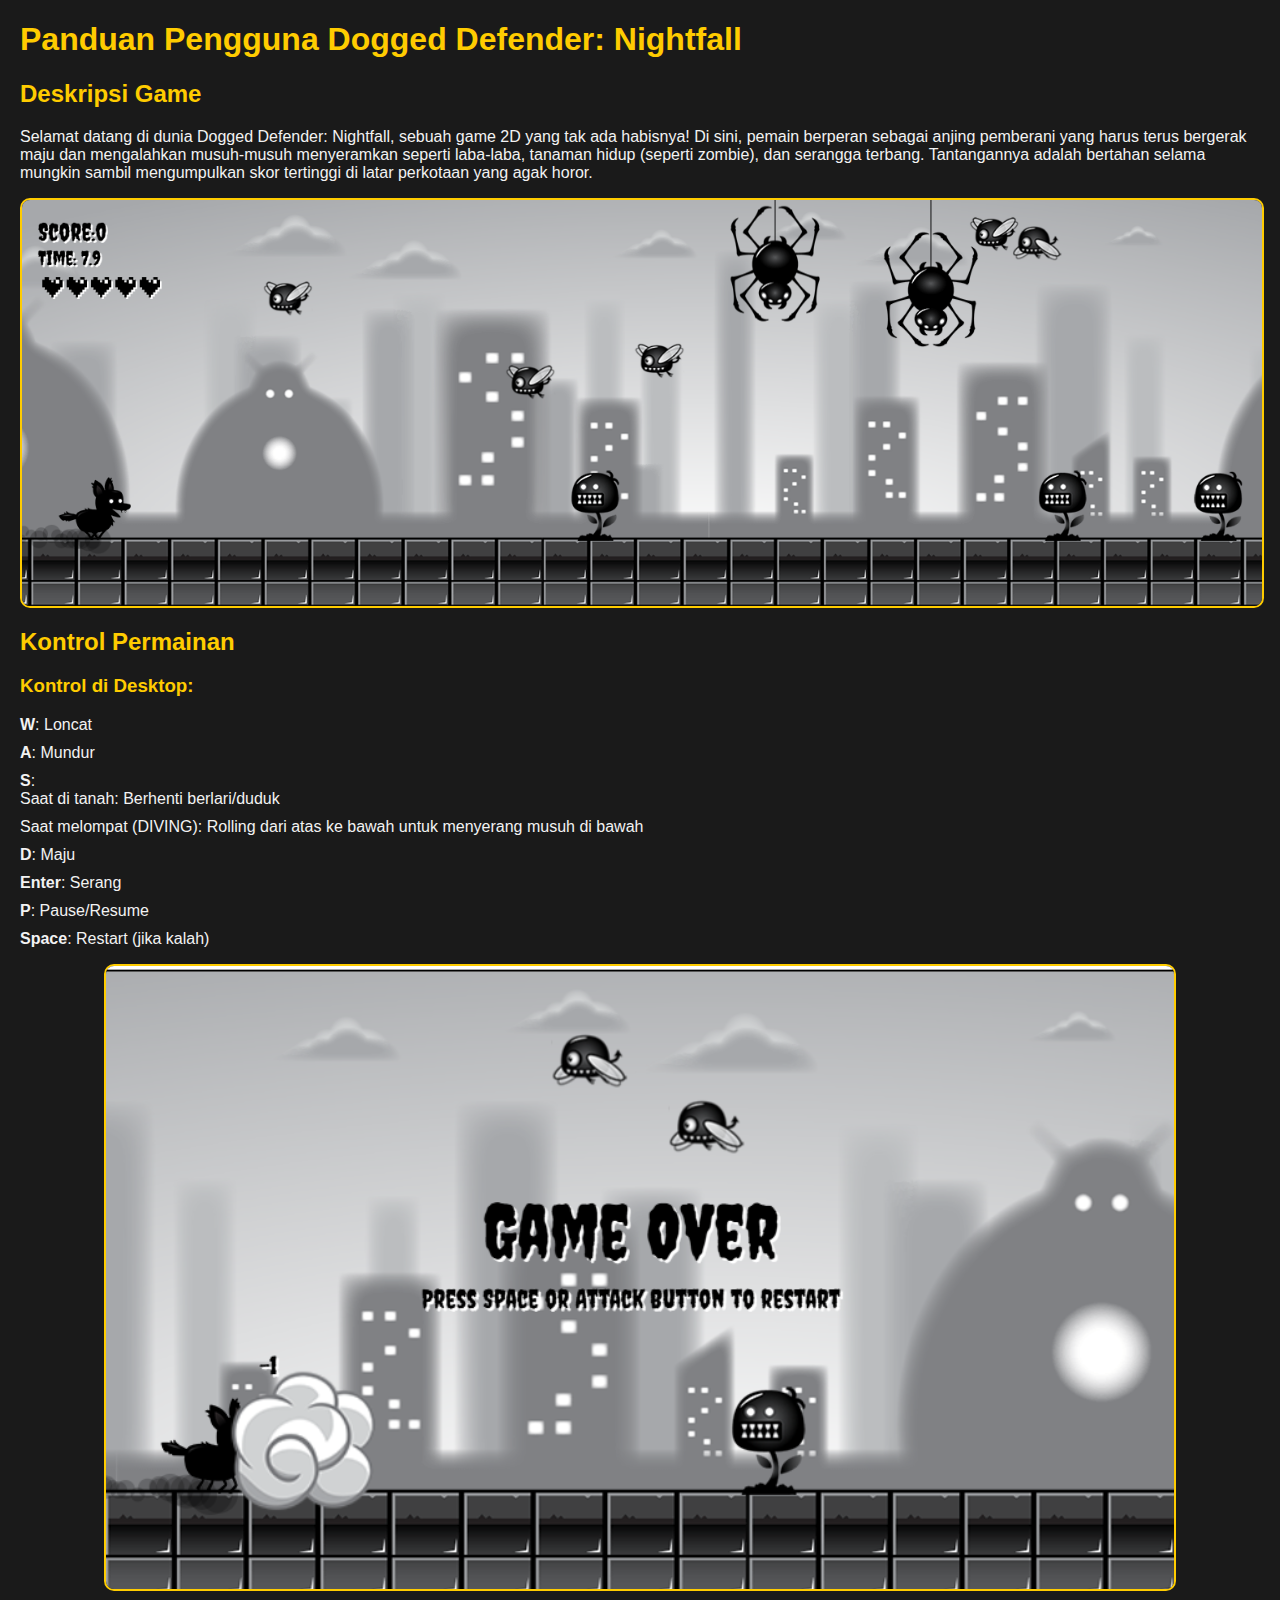
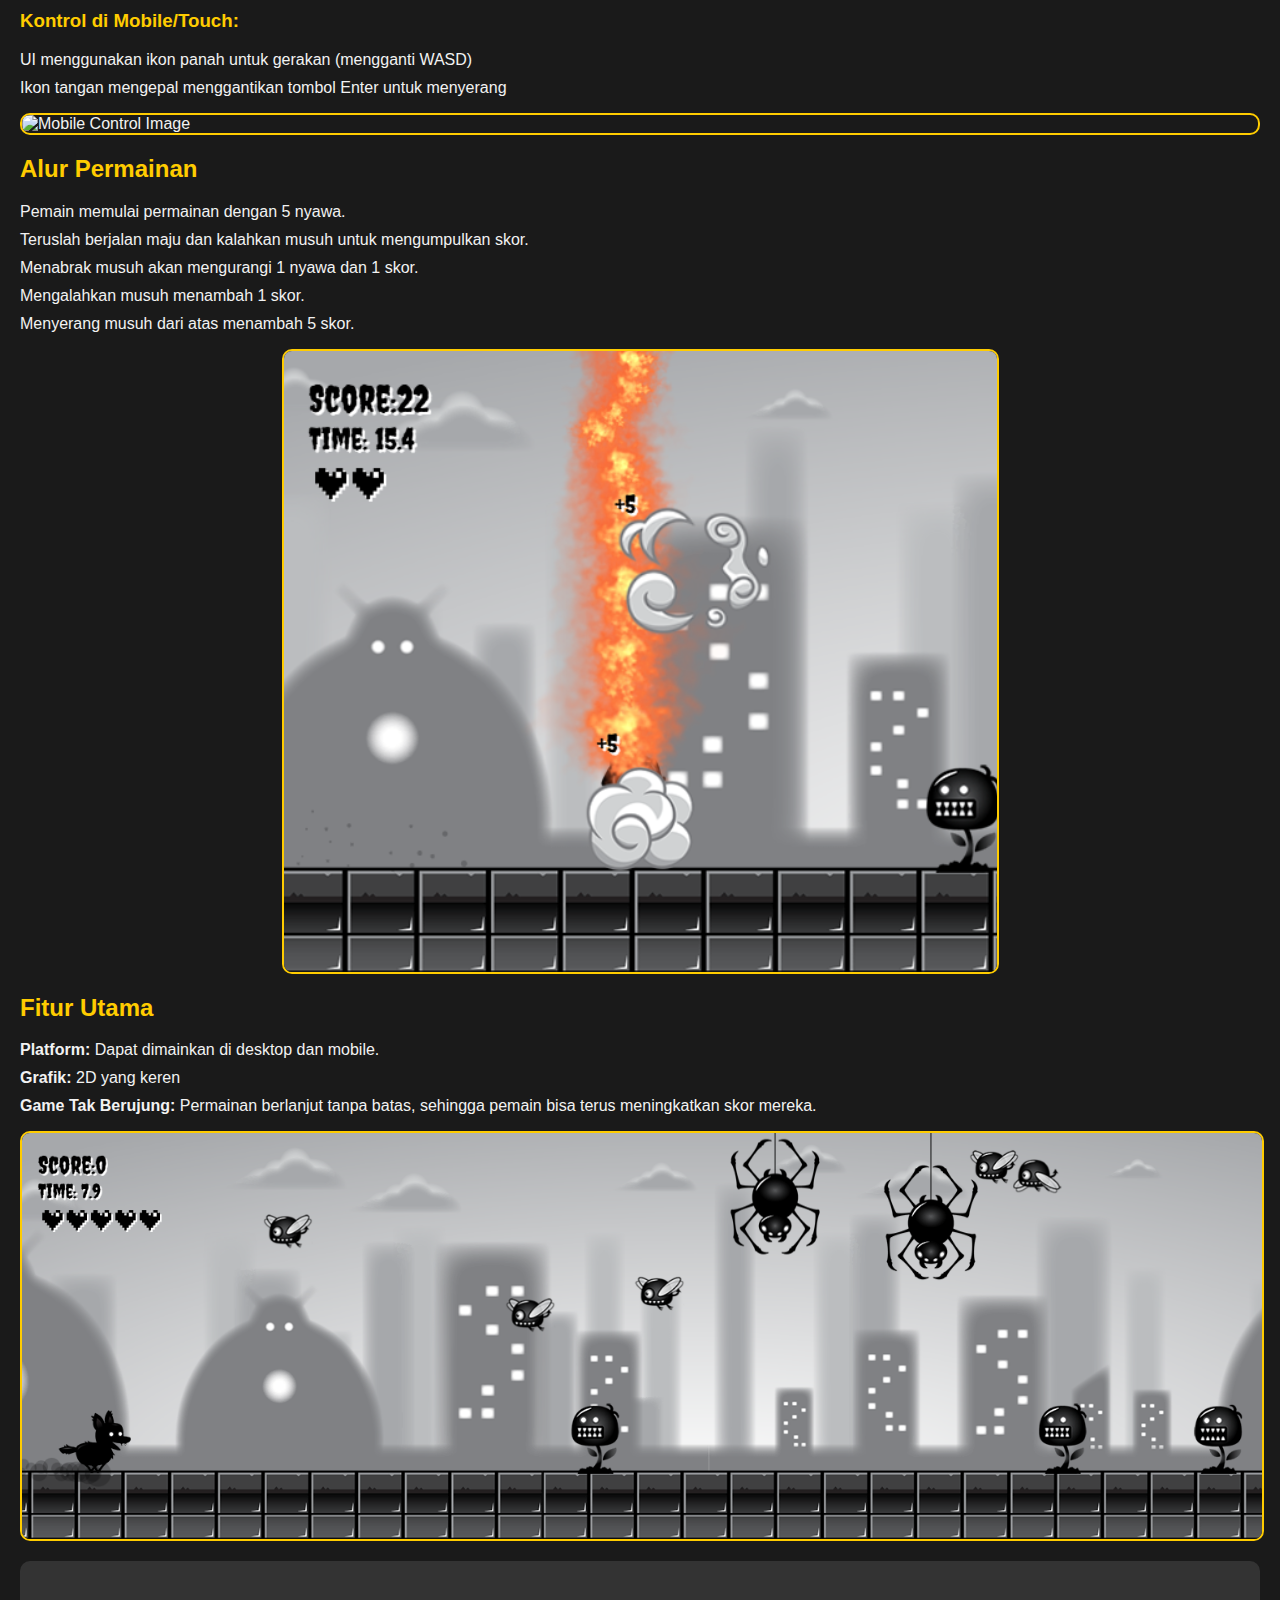
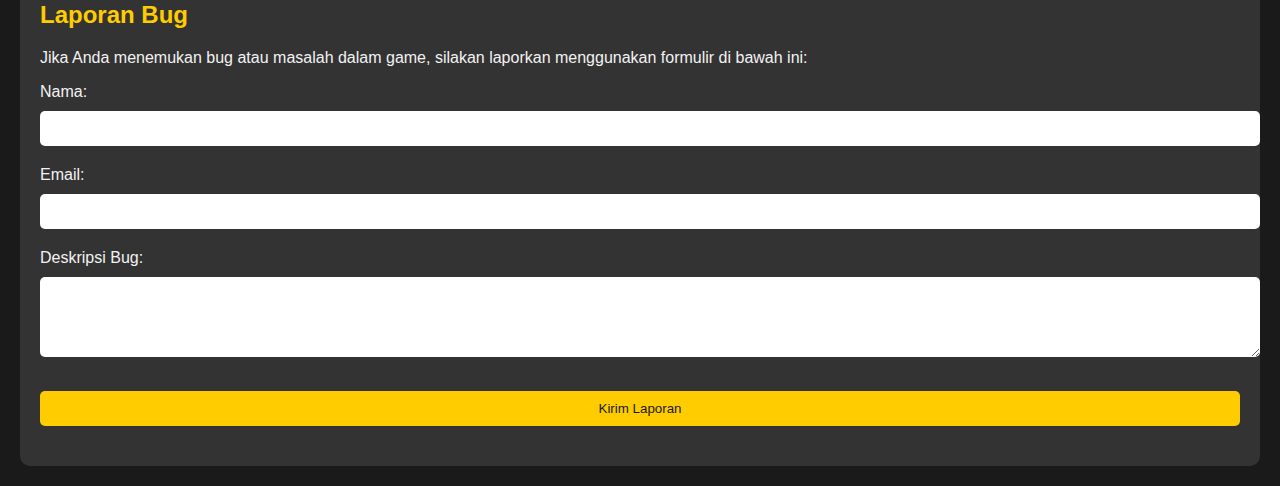
==== help.html @ 18910789 "add user guide" ====
<!DOCTYPE html>
<html lang="id">
<head>
    <meta charset="UTF-8">
    <meta name="viewport" content="width=device-width, initial-scale=1.0">
    <title>Panduan Pengguna Dogged Defender: Nightfall</title>
    <style>
        body {
            font-family: Arial, sans-serif;
            margin: 20px;
            background-color: #1a1a1a;
            color: #f2f2f2;
        }
        h1, h2, h3 {
            color: #ffcc00;
        }
        ul {
            list-style-type: none;
            padding: 0;
        }
        li {
            margin-bottom: 10px;
        }
        .section {
            margin-bottom: 20px;
        }
        .form-section {
            background-color: #333;
            padding: 20px;
            border-radius: 10px;
        }
        img {
            display: block;
            margin: 0 auto;
            max-width: 100%;
            height: auto;
            border: 2px solid #ffcc00;
            border-radius: 10px;
        }
        input, textarea {
            width: 100%;
            padding: 10px;
            margin-top: 10px;
            margin-bottom: 20px;
            border: none;
            border-radius: 5px;
        }
        input[type="submit"] {
            background-color: #ffcc00;
            color: #1a1a1a;
            cursor: pointer;
        }
    </style>
</head>
<body>
    <h1>Panduan Pengguna Dogged Defender: Nightfall</h1>

    <div class="section">
        <h2>Deskripsi Game</h2>
        <p>Selamat datang di dunia Dogged Defender: Nightfall, sebuah game 2D yang tak ada habisnya! Di sini, pemain berperan sebagai anjing pemberani yang harus terus bergerak maju dan mengalahkan musuh-musuh menyeramkan seperti laba-laba, tanaman hidup (seperti zombie), dan serangga terbang. Tantangannya adalah bertahan selama mungkin sambil mengumpulkan skor tertinggi di latar perkotaan yang agak horor.</p>
        <img src="/assets/help/OverView.png" alt="Deskripsi Game Image">
    </div>

    <div class="section">
        <h2>Kontrol Permainan</h2>
        <h3>Kontrol di Desktop:</h3>
        <ul>
            <li><strong>W</strong>: Loncat</li>
            <li><strong>A</strong>: Mundur</li>
            <li><strong>S</strong>: 
                <ul>
                    <li>Saat di tanah: Berhenti berlari/duduk</li>
                    <li>Saat melompat (DIVING): Rolling dari atas ke bawah untuk menyerang musuh di bawah</li>
                </ul>
            </li>
            <li><strong>D</strong>: Maju</li>
            <li><strong>Enter</strong>: Serang</li>
            <li><strong>P</strong>: Pause/Resume</li>
            <li><strong>Space</strong>: Restart (jika kalah)</li>
        </ul>
        <img src="/assets/help/gameOver.png" alt="Kontrol Permainan Image">
        <h3>Kontrol di Mobile/Touch:</h3>
        <ul>
            <li>UI menggunakan ikon panah untuk gerakan (mengganti WASD)</li>
            <li>Ikon tangan mengepal menggantikan tombol Enter untuk menyerang</li>
        </ul>
        <img src="path/to/your/image3.jpg" alt="Mobile Control Image">
    </div>

    <div class="section">
        <h2>Alur Permainan</h2>
        <ul>
            <li>Pemain memulai permainan dengan 5 nyawa.</li>
            <li>Teruslah berjalan maju dan kalahkan musuh untuk mengumpulkan skor.</li>
            <li>Menabrak musuh akan mengurangi 1 nyawa dan 1 skor.</li>
            <li>Mengalahkan musuh menambah 1 skor.</li>
            <li>Menyerang musuh dari atas menambah 5 skor.</li>
        </ul>
        <img src="/assets/help/diving.png" alt="Alur Permainan Image">
    </div>

    <div class="section">
        <h2>Fitur Utama</h2>
        <ul>
            <li><strong>Platform:</strong> Dapat dimainkan di desktop dan mobile.</li>
            <li><strong>Grafik:</strong> 2D yang keren</li>
            <li><strong>Game Tak Berujung:</strong> Permainan berlanjut tanpa batas, sehingga pemain bisa terus meningkatkan skor mereka.</li>
        </ul>
        <img src="/assets/help/OverView.png" alt="Fitur Utama Image">
    </div>

    <div class="section form-section">
        <h2>Laporan Bug</h2>
        <p>Jika Anda menemukan bug atau masalah dalam game, silakan laporkan menggunakan formulir di bawah ini:</p>
        <form action="your_server_endpoint" method="post">
            <label for="name">Nama:</label>
            <input type="text" id="name" name="name" required>
            
            <label for="email">Email:</label>
            <input type="email" id="email" name="email" required>
            
            <label for="bug">Deskripsi Bug:</label>
            <textarea id="bug" name="bug" rows="4" required></textarea>
            
            <input type="submit" value="Kirim Laporan">
        </form>
    </div>
</body>
</html>
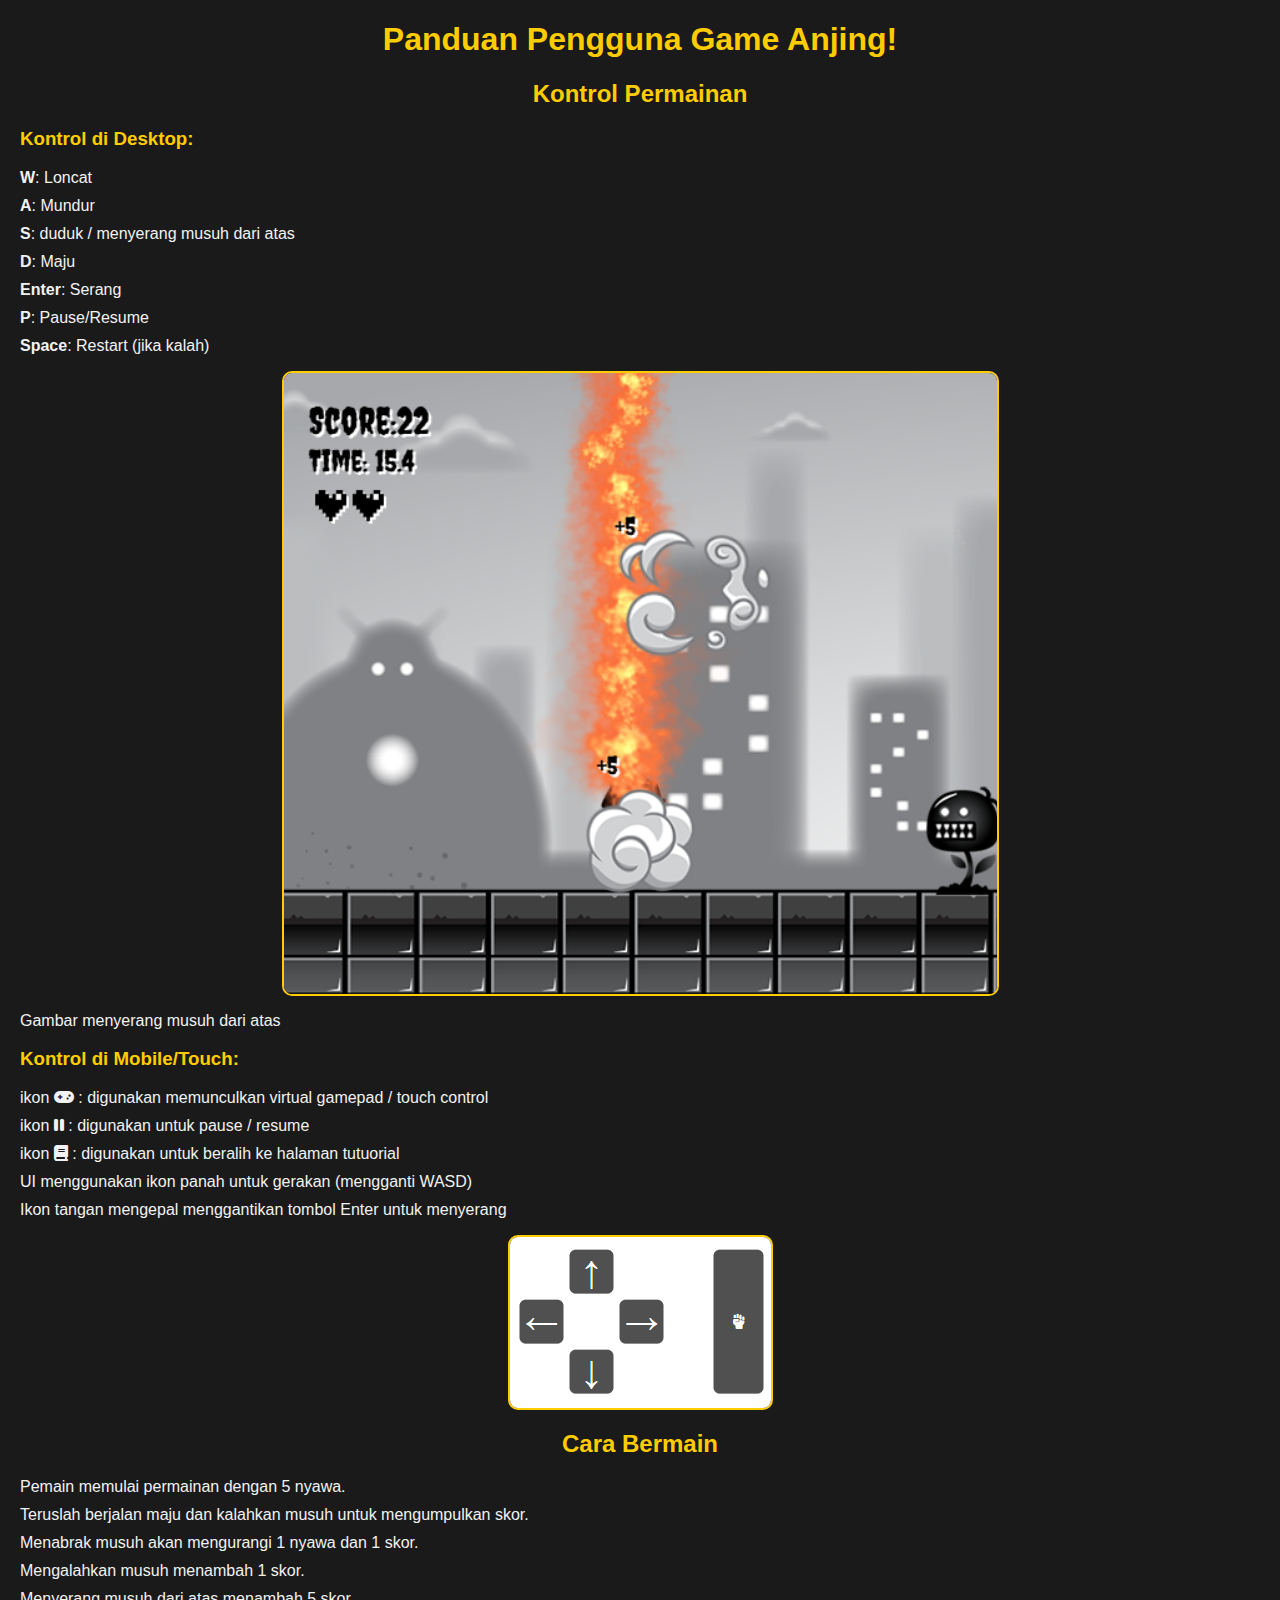
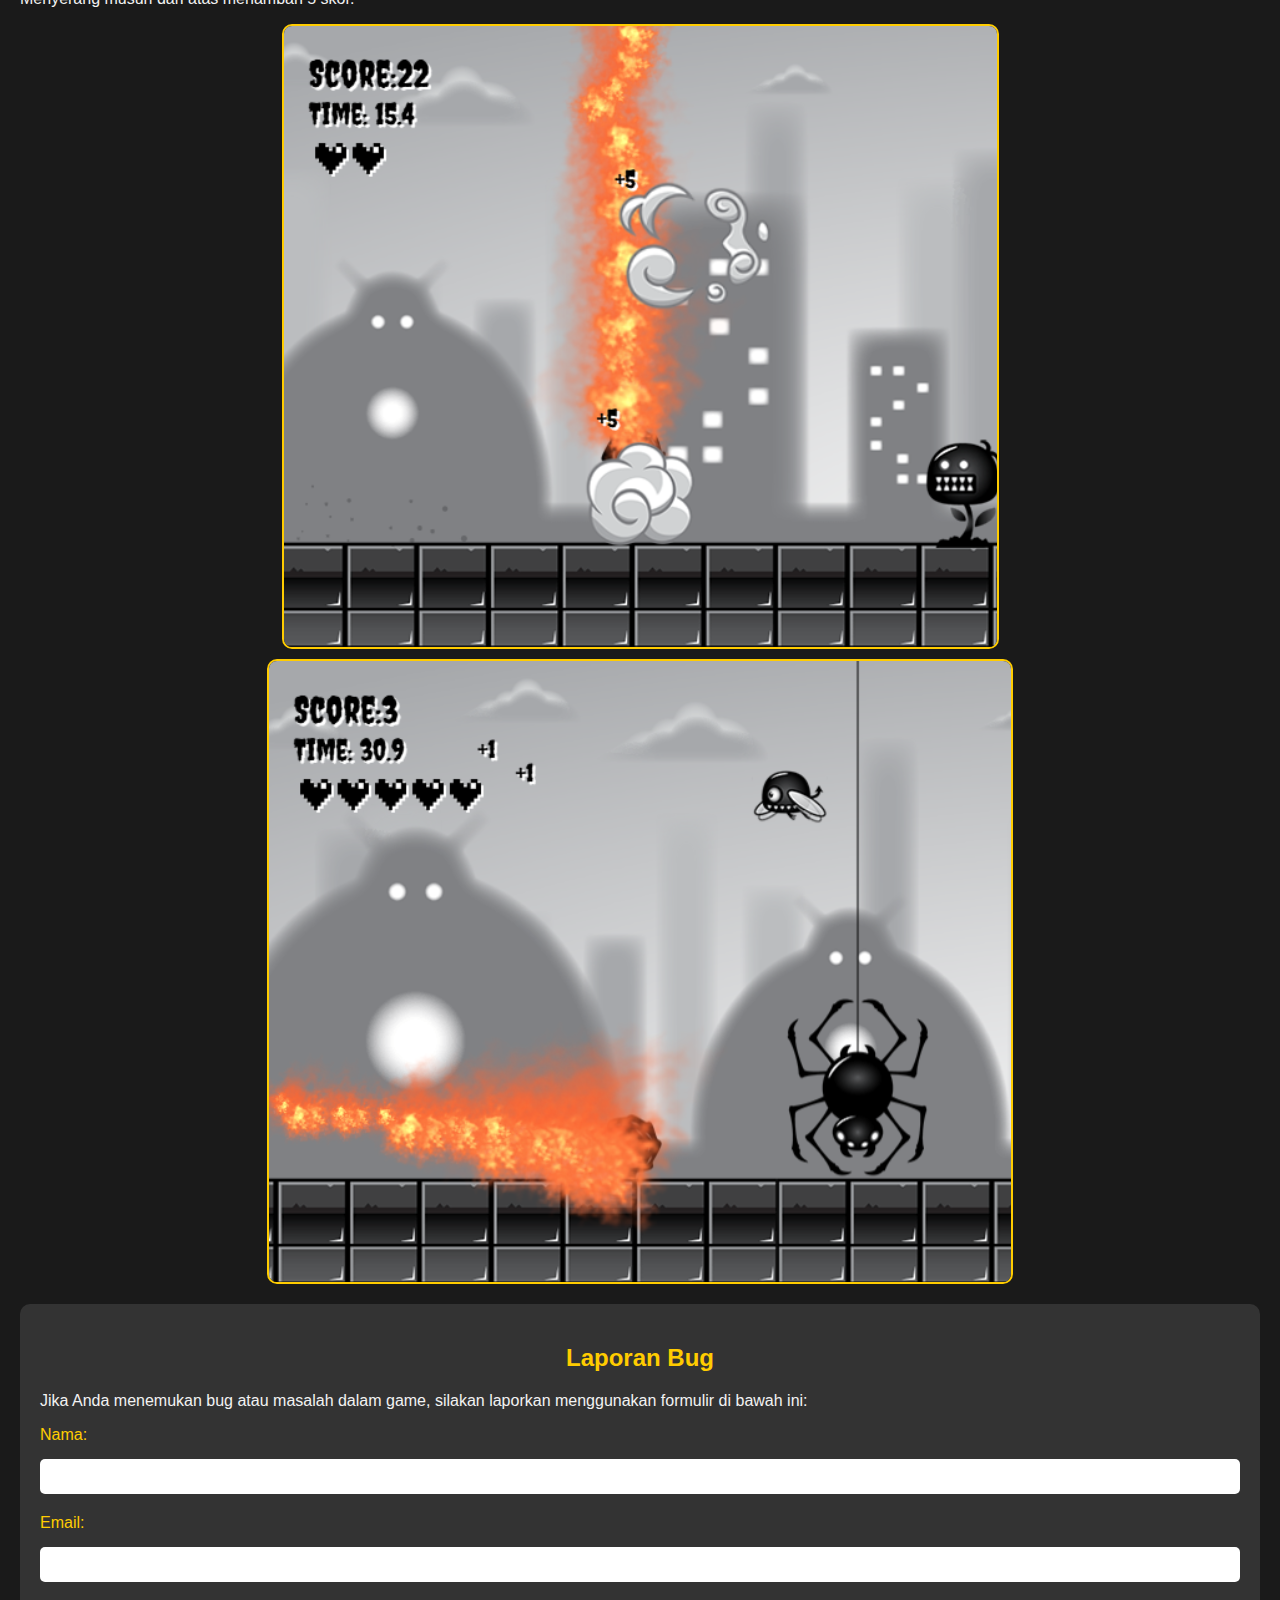
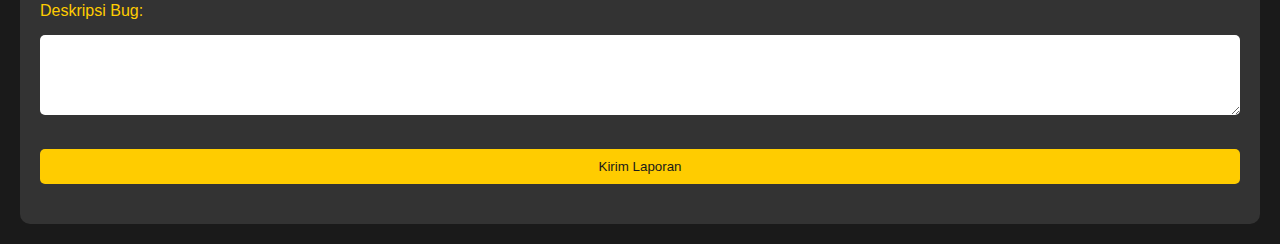
==== commit bb5c3152: "finish" ====
--- a/help.html
+++ b/help.html
@@ -1,94 +1,118 @@
 <!DOCTYPE html>
 <html lang="id">
+
 <head>
     <meta charset="UTF-8">
     <meta name="viewport" content="width=device-width, initial-scale=1.0">
-    <title>Panduan Pengguna Dogged Defender: Nightfall</title>
+    <link rel="stylesheet" href="https://cdnjs.cloudflare.com/ajax/libs/font-awesome/6.7.2/css/all.min.css"
+        integrity="sha512-Evv84Mr4kqVGRNSgIGL/F/aIDqQb7xQ2vcrdIwxfjThSH8CSR7PBEakCr51Ck+w+/U6swU2Im1vVX0SVk9ABhg=="
+        crossorigin="anonymous" referrerpolicy="no-referrer" />
+    <title>Panduan Pengguna Game Anjing!</title>
     <style>
         body {
-            font-family: Arial, sans-serif;
+            font-family: 'Arial', sans-serif;
             margin: 20px;
             background-color: #1a1a1a;
             color: #f2f2f2;
         }
-        h1, h2, h3 {
+
+        h1,
+        h2 {
+            text-align: center;
             color: #ffcc00;
         }
+
+        h3 {
+            color: #ffcc00;
+        }
+
         ul {
             list-style-type: none;
             padding: 0;
         }
+
         li {
             margin-bottom: 10px;
         }
+
         .section {
             margin-bottom: 20px;
         }
+
         .form-section {
             background-color: #333;
             padding: 20px;
             border-radius: 10px;
         }
+
         img {
             display: block;
-            margin: 0 auto;
             max-width: 100%;
             height: auto;
             border: 2px solid #ffcc00;
             border-radius: 10px;
+            margin: 10px auto;
         }
-        input, textarea {
+
+        input,
+        textarea {
             width: 100%;
             padding: 10px;
             margin-top: 10px;
             margin-bottom: 20px;
             border: none;
             border-radius: 5px;
+            box-sizing: border-box;
         }
+
         input[type="submit"] {
             background-color: #ffcc00;
             color: #1a1a1a;
             cursor: pointer;
+            transition: background-color 0.3s;
+        }
+
+        input[type="submit"]:hover {
+            background-color: #e6b800;
+        }
+
+        label {
+            display: block;
+            margin-bottom: 5px;
+            color: #ffcc00;
         }
     </style>
 </head>
+
 <body>
-    <h1>Panduan Pengguna Dogged Defender: Nightfall</h1>
-
-    <div class="section">
-        <h2>Deskripsi Game</h2>
-        <p>Selamat datang di dunia Dogged Defender: Nightfall, sebuah game 2D yang tak ada habisnya! Di sini, pemain berperan sebagai anjing pemberani yang harus terus bergerak maju dan mengalahkan musuh-musuh menyeramkan seperti laba-laba, tanaman hidup (seperti zombie), dan serangga terbang. Tantangannya adalah bertahan selama mungkin sambil mengumpulkan skor tertinggi di latar perkotaan yang agak horor.</p>
-        <img src="/assets/help/OverView.png" alt="Deskripsi Game Image">
-    </div>
-
+    <h1>Panduan Pengguna Game Anjing!</h1>
     <div class="section">
         <h2>Kontrol Permainan</h2>
         <h3>Kontrol di Desktop:</h3>
         <ul>
             <li><strong>W</strong>: Loncat</li>
             <li><strong>A</strong>: Mundur</li>
-            <li><strong>S</strong>: 
-                <ul>
-                    <li>Saat di tanah: Berhenti berlari/duduk</li>
-                    <li>Saat melompat (DIVING): Rolling dari atas ke bawah untuk menyerang musuh di bawah</li>
-                </ul>
-            </li>
+            <li><strong>S</strong>: duduk / menyerang musuh dari atas</li>
             <li><strong>D</strong>: Maju</li>
             <li><strong>Enter</strong>: Serang</li>
             <li><strong>P</strong>: Pause/Resume</li>
             <li><strong>Space</strong>: Restart (jika kalah)</li>
         </ul>
-        <img src="/assets/help/gameOver.png" alt="Kontrol Permainan Image">
+        <img src="/assets/help/diving.png" alt="diving">
+        <p>Gambar menyerang musuh dari atas</p>
         <h3>Kontrol di Mobile/Touch:</h3>
         <ul>
+            <li>ikon <i class="fa-solid fa-gamepad" id="c"></i> : digunakan memunculkan virtual gamepad / touch control</li>
+            <li>ikon <i class="fa-solid fa-pause" id="c"></i> : digunakan untuk pause / resume</li>
+            <li>ikon <i class="fa-solid fa-book" id="c"></i> : digunakan untuk beralih ke halaman tutuorial</li>
             <li>UI menggunakan ikon panah untuk gerakan (mengganti WASD)</li>
             <li>Ikon tangan mengepal menggantikan tombol Enter untuk menyerang</li>
         </ul>
-        <img src="path/to/your/image3.jpg" alt="Mobile Control Image">
+        <img src="/assets/help/touchControl.png" alt="Mobile Control Image">
     </div>
 
     <div class="section">
-        <h2>Alur Permainan</h2>
+        <h2>Cara Bermain</h2>
         <ul>
             <li>Pemain memulai permainan dengan 5 nyawa.</li>
             <li>Teruslah berjalan maju dan kalahkan musuh untuk mengumpulkan skor.</li>
@@ -96,34 +120,40 @@
             <li>Mengalahkan musuh menambah 1 skor.</li>
             <li>Menyerang musuh dari atas menambah 5 skor.</li>
         </ul>
-        <img src="/assets/help/diving.png" alt="Alur Permainan Image">
-    </div>
-
-    <div class="section">
-        <h2>Fitur Utama</h2>
-        <ul>
-            <li><strong>Platform:</strong> Dapat dimainkan di desktop dan mobile.</li>
-            <li><strong>Grafik:</strong> 2D yang keren</li>
-            <li><strong>Game Tak Berujung:</strong> Permainan berlanjut tanpa batas, sehingga pemain bisa terus meningkatkan skor mereka.</li>
-        </ul>
-        <img src="/assets/help/OverView.png" alt="Fitur Utama Image">
+        <img src="/assets/help/diving.png" alt="diving">
+        <img src="/assets/help/rolling.png" alt="rolling">
     </div>
 
     <div class="section form-section">
         <h2>Laporan Bug</h2>
         <p>Jika Anda menemukan bug atau masalah dalam game, silakan laporkan menggunakan formulir di bawah ini:</p>
-        <form action="your_server_endpoint" method="post">
+        <form id="bugReportForm">
             <label for="name">Nama:</label>
             <input type="text" id="name" name="name" required>
-            
+
             <label for="email">Email:</label>
             <input type="email" id="email" name="email" required>
-            
+
             <label for="bug">Deskripsi Bug:</label>
             <textarea id="bug" name="bug" rows="4" required></textarea>
-            
+
             <input type="submit" value="Kirim Laporan">
         </form>
     </div>
 </body>
-</html>
+<script>
+    document.getElementById('bugReportForm').addEventListener('submit', function (event) {
+        event.preventDefault();
+        var name = document.getElementById('name').value;
+        var email = document.getElementById('email').value;
+        var bug = document.getElementById('bug').value;
+
+        var message = "Laporan Bug:\n\nNama: " + name + "\nEmail: " + email + "\nDeskripsi Bug: " + bug;
+        var phoneNumber = '6281999622231'; // Ganti dengan nomor WhatsApp Anda
+        var url = 'https://api.whatsapp.com/send?phone=' + phoneNumber + '&text=' + encodeURIComponent(message);
+
+        window.open(url, '_blank');
+    });
+</script>
+
+</html>